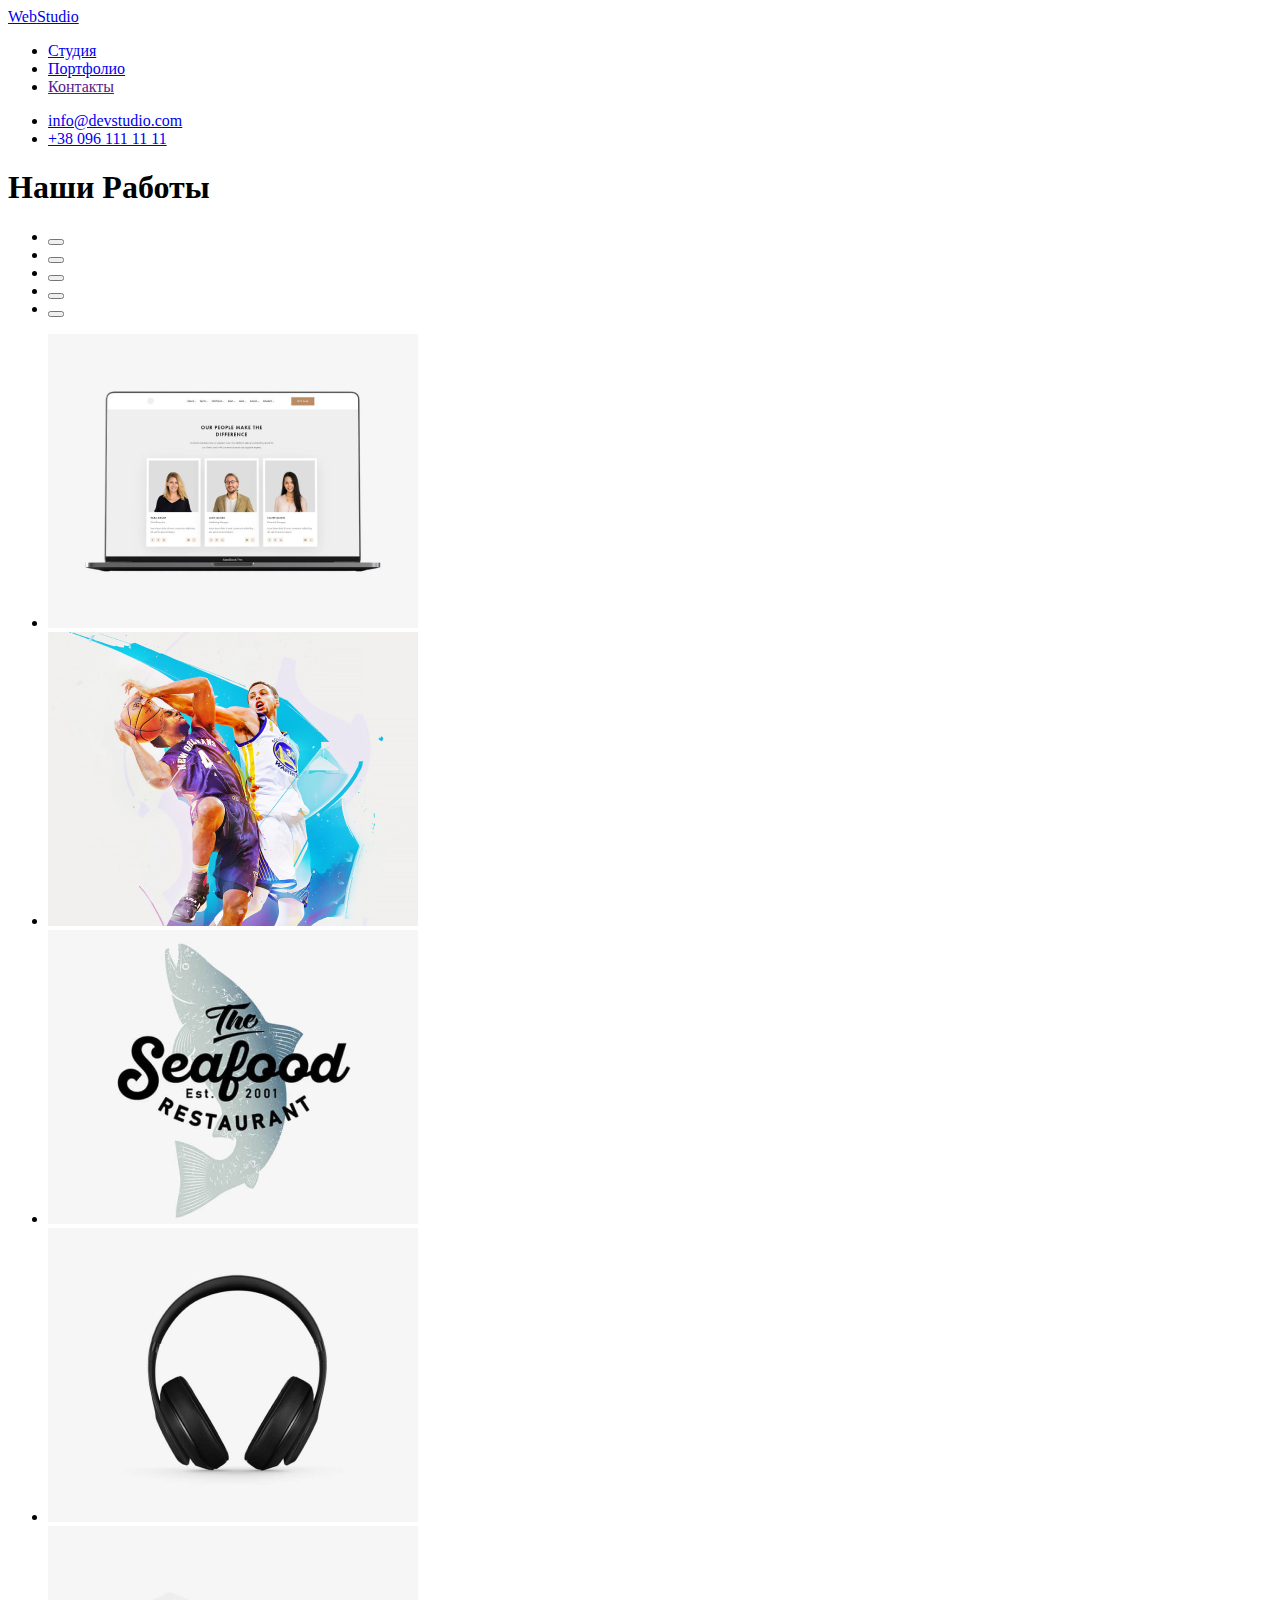
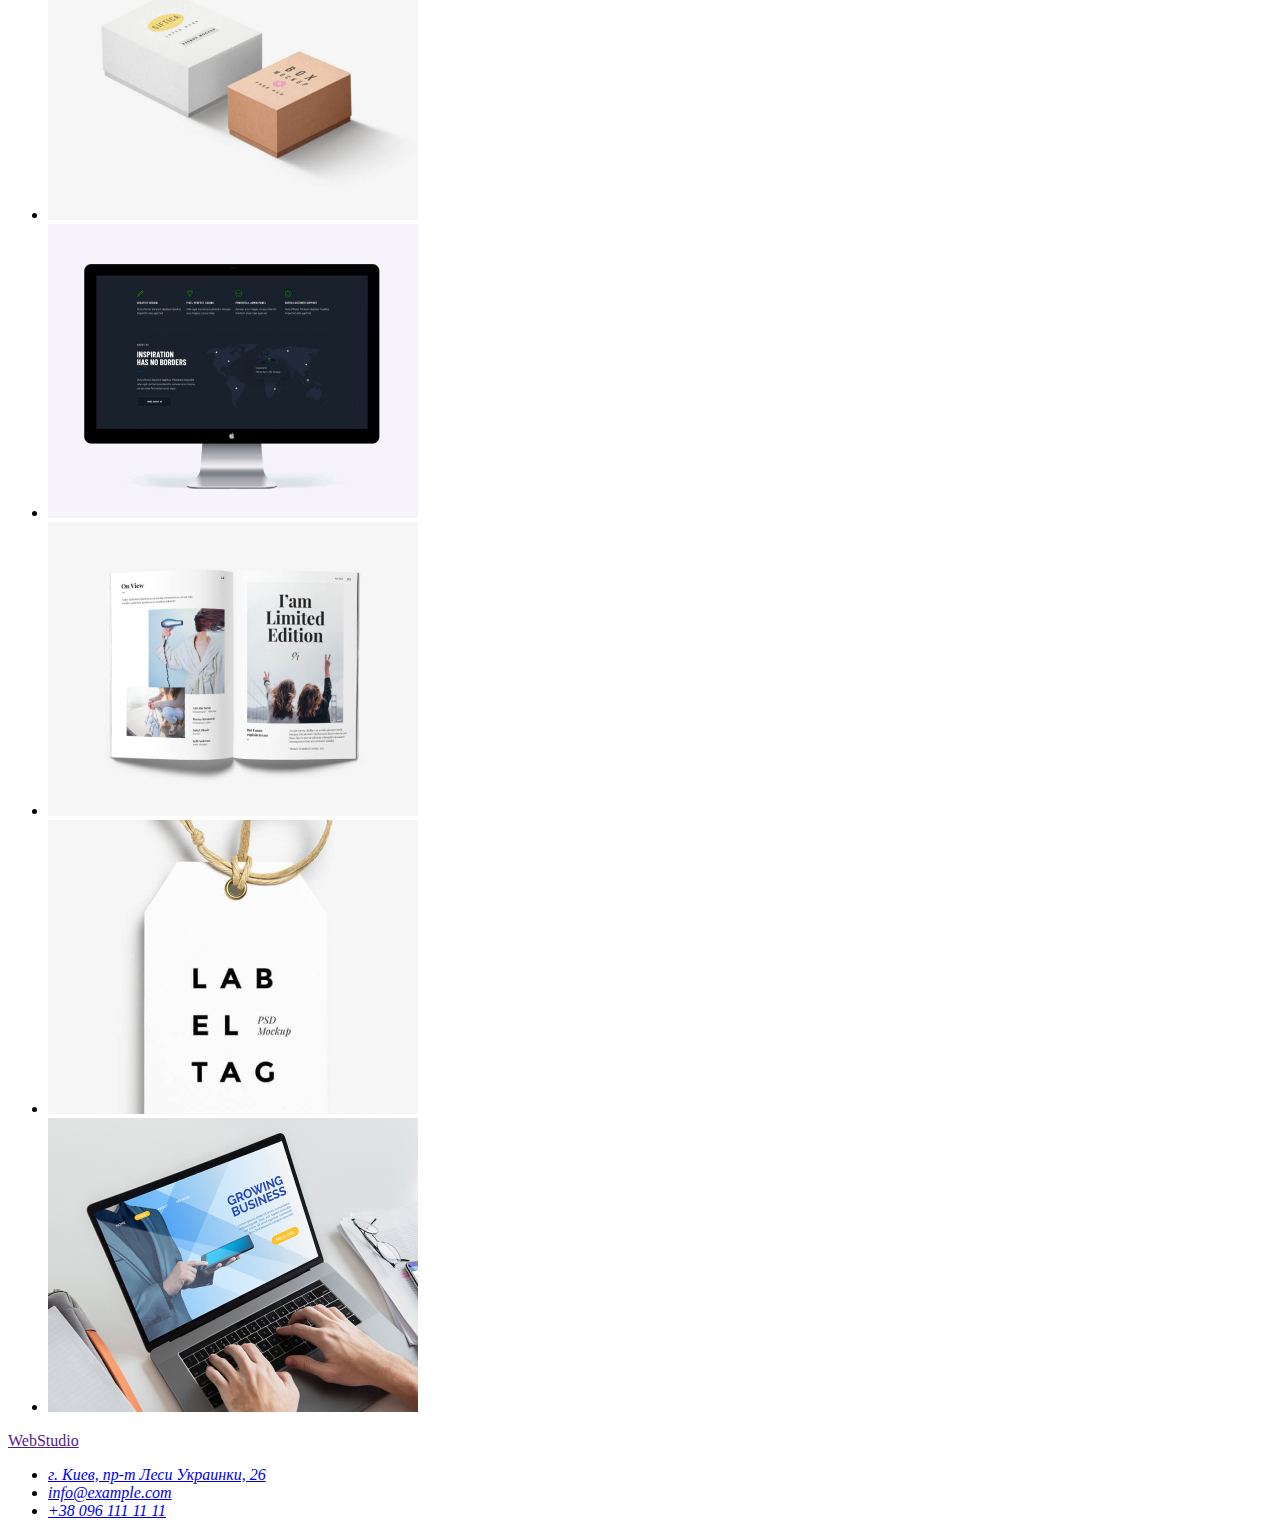
==== portfolio.html @ e500df39 "commit 1" ====
<!DOCTYPE html>
<html lang="en">
  <head>
    <meta charset="UTF-8" />
    <meta name="viewport" content="width=device-width, initial-scale=1.0" />
    <title>Portfolio | WebStudio</title>
  </head>

  <body>
    <header>
      <nav>
        <a href="index.html"><span>Web</span>Studio</a>

        <ul>
          <li>
            <a href="index.html">Студия</a>
          </li>
          <li>
            <a href="portfolio.html">Портфолио</a>
          </li>
          <li>
            <a href="">Контакты</a>
          </li>
        </ul>
      </nav>

      <ul>
        <li><a href="mailto:info@devstudio.com">info@devstudio.com</a></li>
        <li><a href="tel:+380961111111">+38 096 111 11 11</a></li>
      </ul>
    </header>

    <main>
      <h1>Наши Работы</h1>

      <!-- Filters -->
      <section class="our-work">
        <div class="filters">
          <ul class="filters-list">
            <li class="filters-list-item">
              <button type="button"></button>
            </li>
            <li class="filters-list-item">
              <button type="button"></button>
            </li>
            <li class="filters-list-item">
              <button type="button"></button>
            </li>
            <li class="filters-list-item">
              <button type="button"></button>
            </li>
            <li class="filters-list-item">
              <button type="button"></button>
            </li>
          </ul>
        </div>

        <!-- Gallery-->
        <div class="gallery">
          <ul class="gallery-list">
            <li class="gallery-list-item">
              <img src="./images/portfolio/techno.jpg" alt="Технокряк" />
            </li>
            <li class="gallery-list-item">
              <img src="./images/portfolio/nba-poster.jpg" alt="NBA постер" />
            </li>
            <li class="gallery-list-item">
              <img
                src="./images/portfolio/seafood.jpg"
                alt="Ресторан SeaFood"
              />
            </li>
            <li class="gallery-list-item">
              <img src="./images/portfolio/prime-headphones.jpg" alt="Prime" />
            </li>
            <li class="gallery-list-item">
              <img src="./images/portfolio/boxes.jpg" alt="Boxes" />
            </li>
            <li class="gallery-list-item">
              <img
                src="./images/portfolio/inspiration.jpg"
                alt="Inspiration has no borders"
              />
            </li>
            <li class="gallery-list-item">
              <img
                src="./images/portfolio/limited-edition.jpg"
                alt="Limited Edition"
              />
            </li>
            <li class="gallery-list-item">
              <img src="./images/portfolio/lab.jpg" alt="Lab" />
            </li>
            <li class="gallery-list-item">
              <img
                src="./images/portfolio/growing-business.jpg"
                alt="Growing Business"
              />
            </li>
          </ul>
        </div>
      </section>
    </main>

    <footer>
      <a href=""><span>Web</span>Studio</a>

      <address>
        <ul>
          <li>
            <a href="https://goo.gl/maps/xDt1eJo59zXhPZ2P7"
              >г. Киев, пр-т Леси Украинки, 26</a
            >
          </li>
          <li><a href="mailto:info@example.com">info@example.com</a></li>
          <li><a href="tel:+380961111111">+38 096 111 11 11</a></li>
        </ul>
      </address>
    </footer>
  </body>
</html>
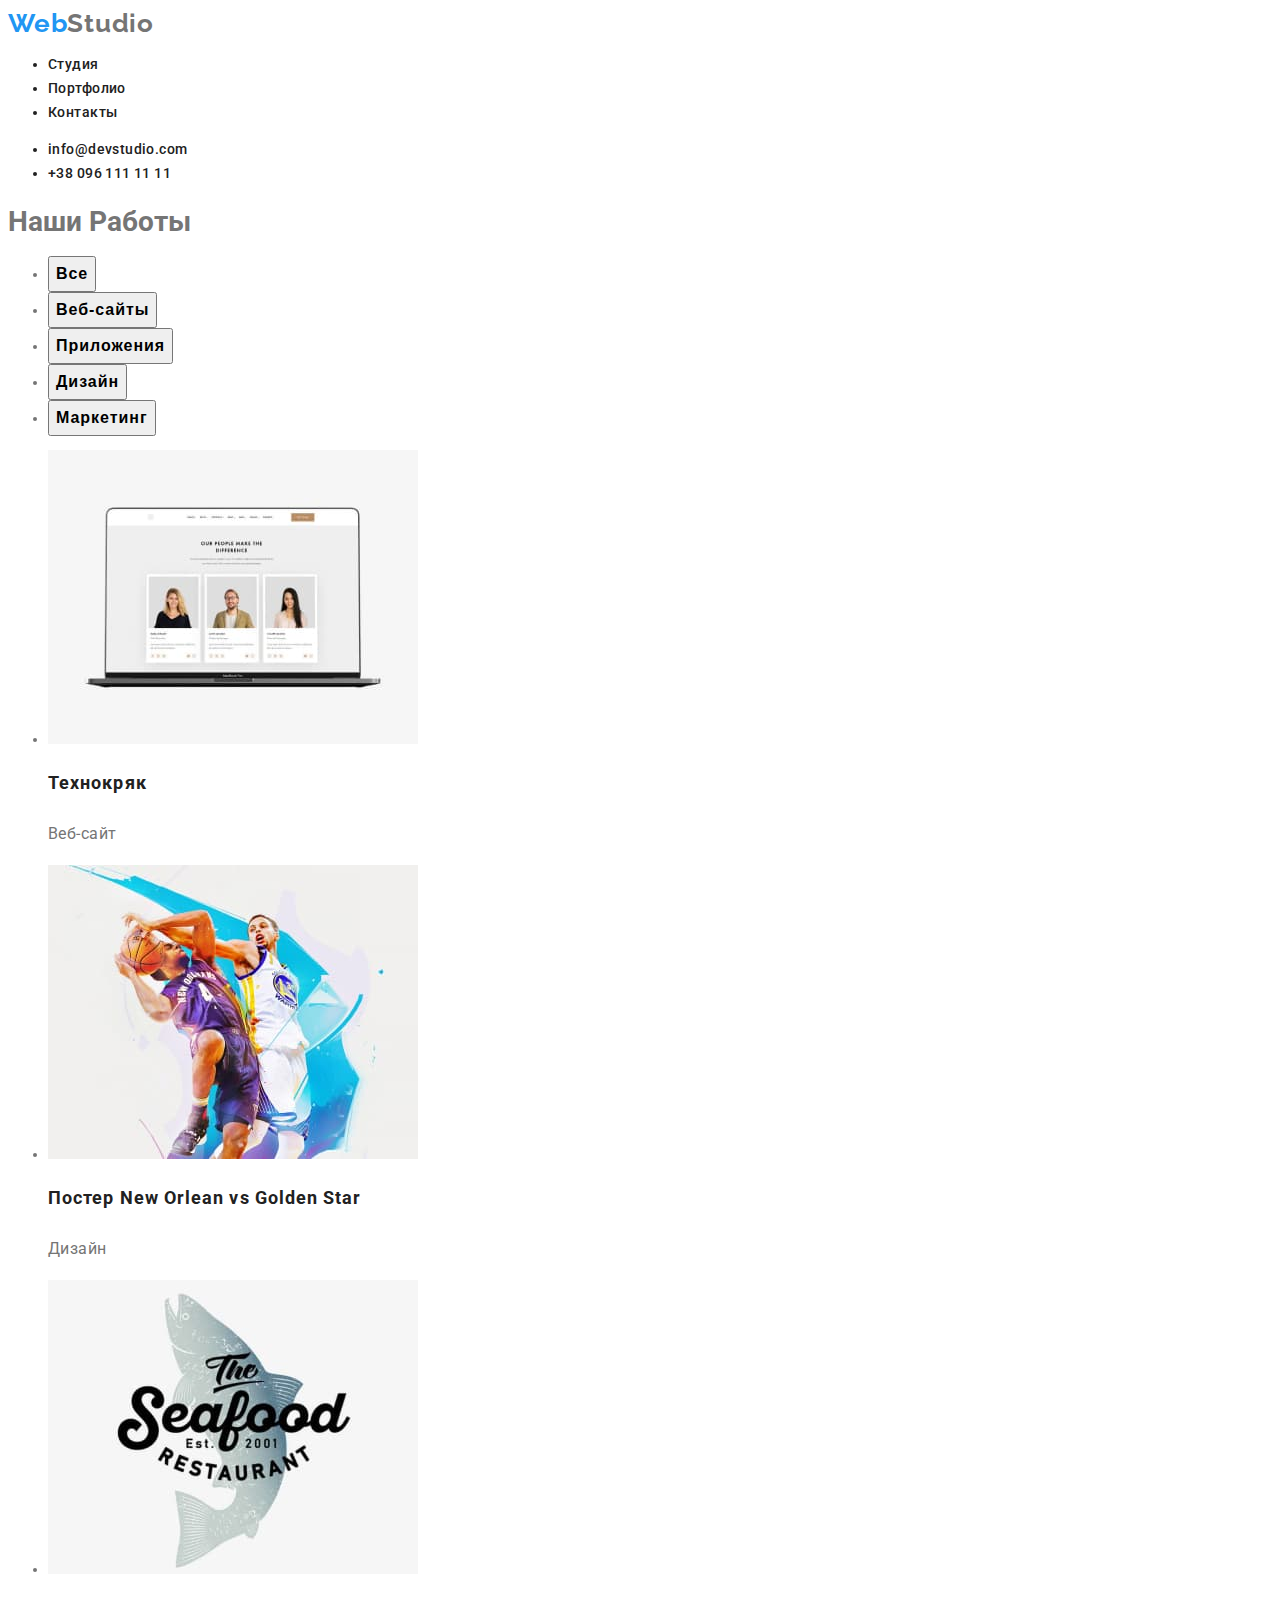
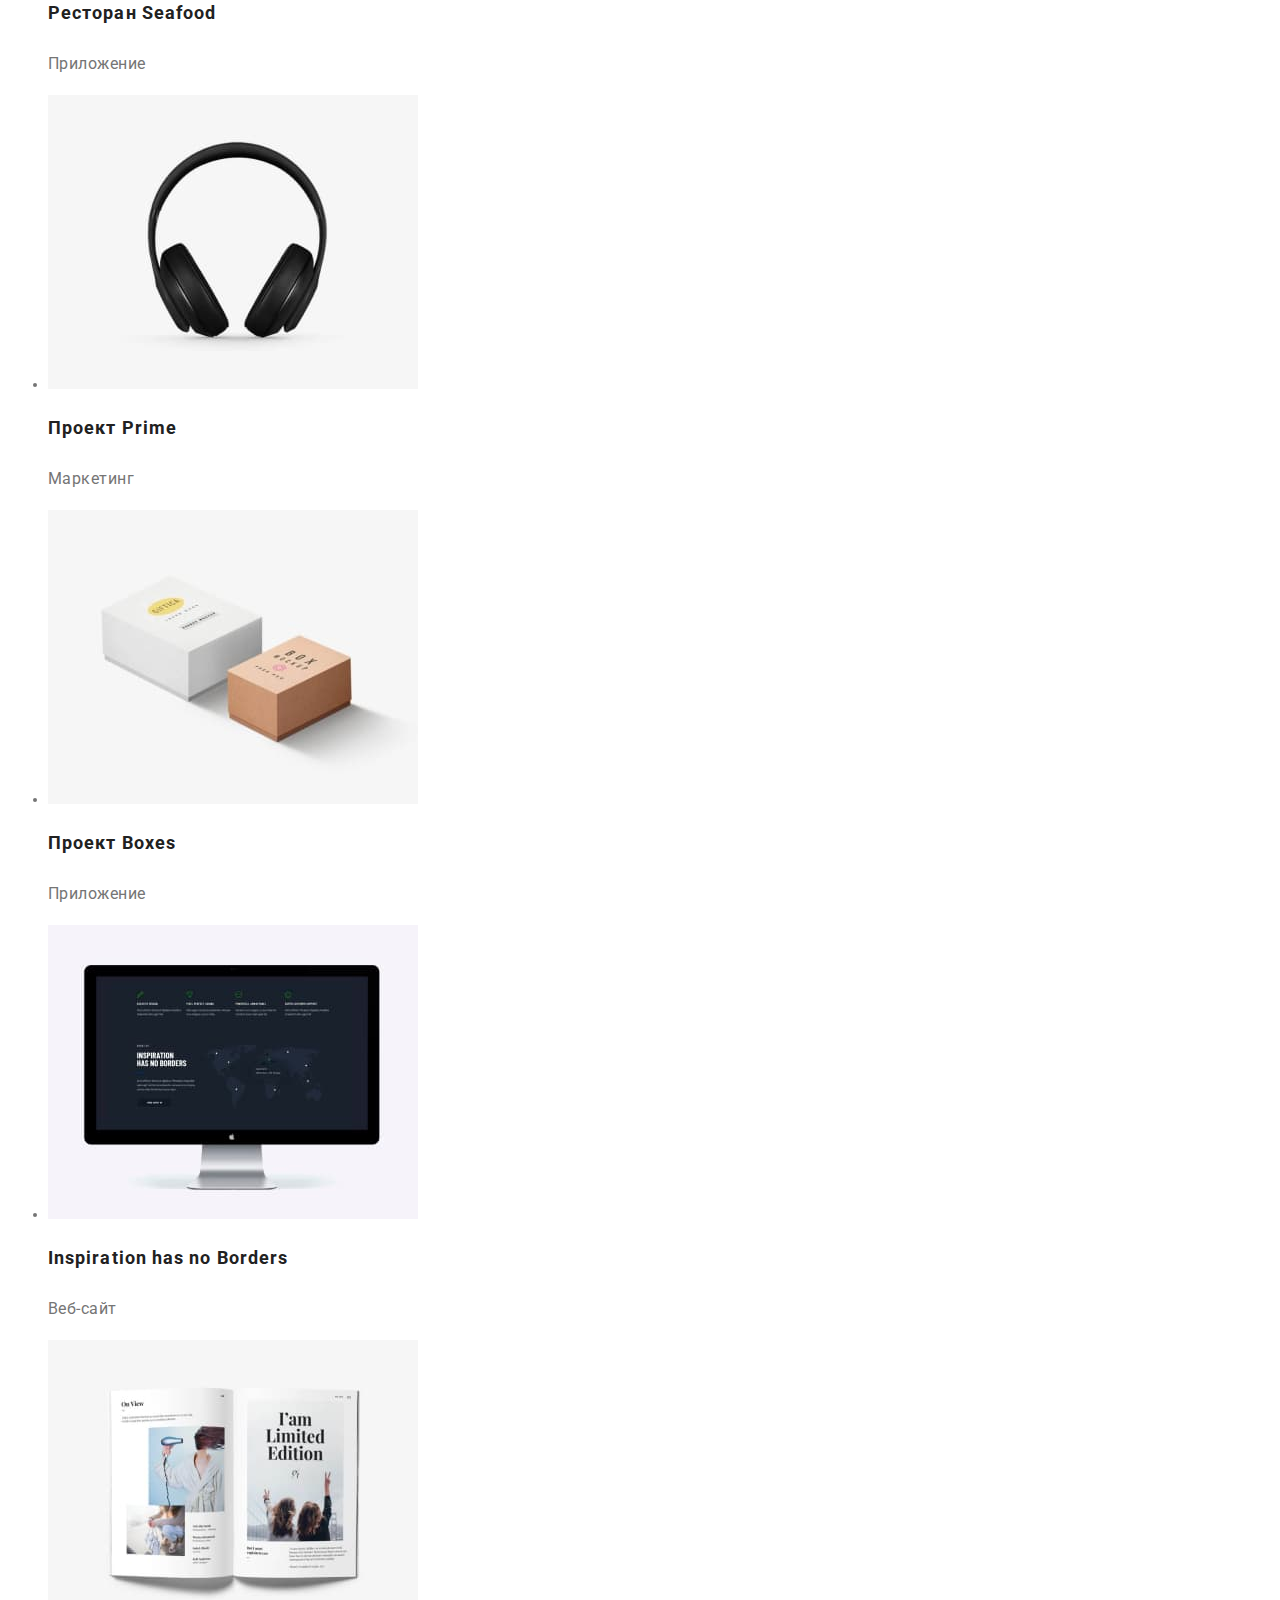
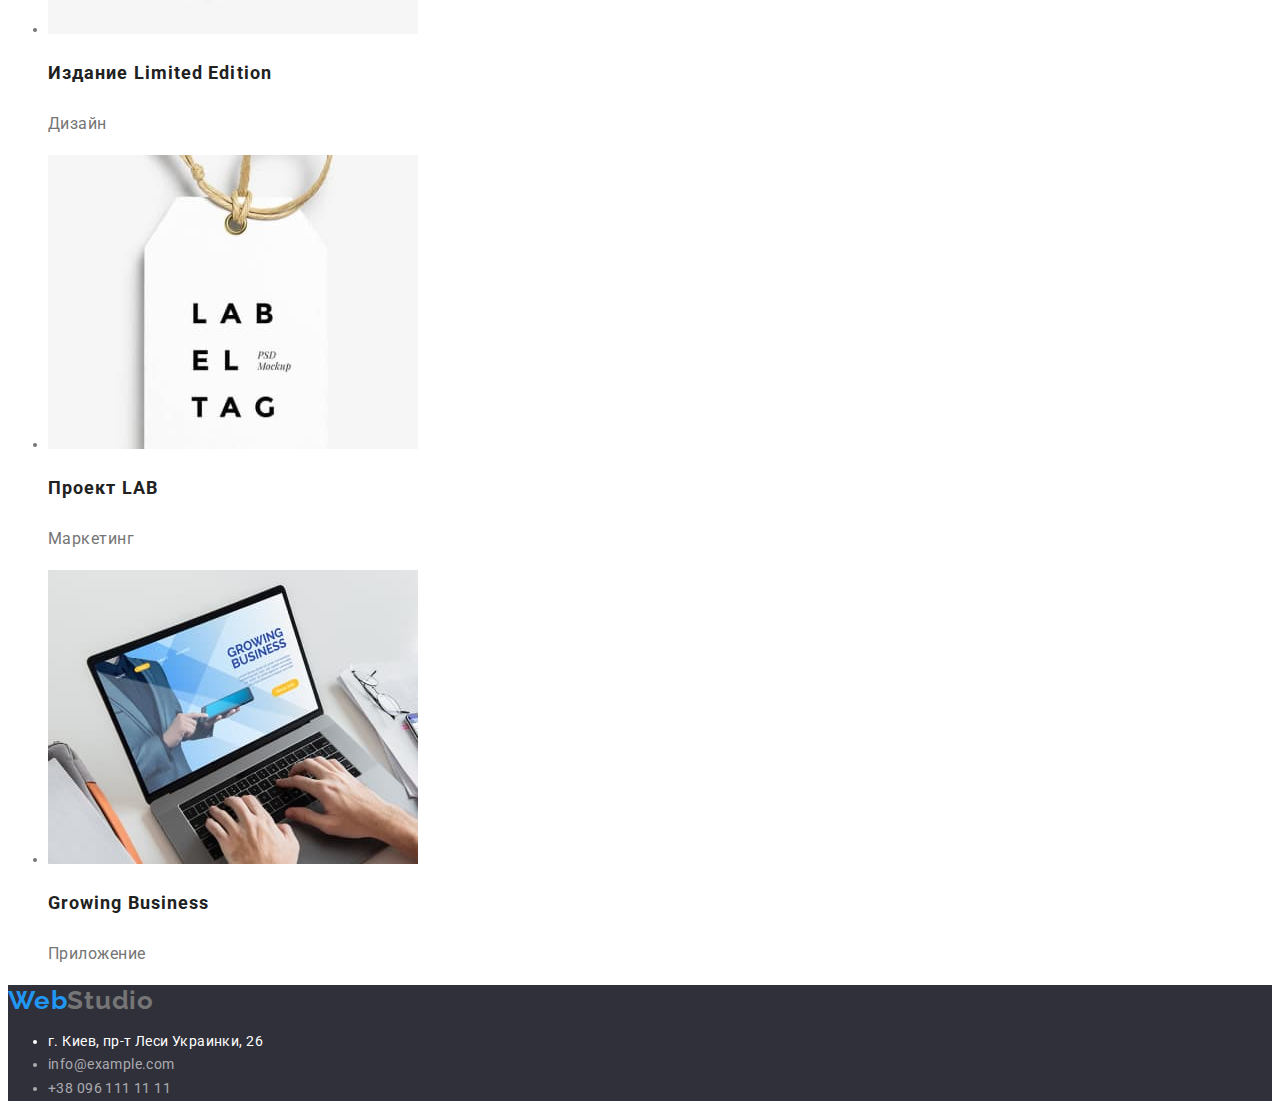
==== commit f50363fb: "css added" ====
--- a/portfolio.html
+++ b/portfolio.html
@@ -4,29 +4,45 @@
     <meta charset="UTF-8" />
     <meta name="viewport" content="width=device-width, initial-scale=1.0" />
     <title>Portfolio | WebStudio</title>
+    <link rel="preconnect" href="https://fonts.gstatic.com" />
+    <link
+      href="https://fonts.googleapis.com/css2?family=Raleway:wght@700&family=Roboto:wght@400;500;700;900&display=swap"
+      rel="stylesheet"
+    />
+    <link rel="stylesheet" href="./styles/style.css" />
   </head>
 
   <body>
-    <header>
-      <nav>
-        <a href="index.html"><span>Web</span>Studio</a>
+    <header class="header">
+      <nav class="header-nav">
+        <a class="logo" href="index.html">
+          <span class="logo-blue">Web</span>Studio
+        </a>
 
-        <ul>
-          <li>
-            <a href="index.html">Студия</a>
+        <ul class="navigation-list">
+          <li class="navigation-list-item">
+            <a class="navigation-list-link" href="index.html">Студия</a>
           </li>
-          <li>
-            <a href="portfolio.html">Портфолио</a>
+          <li class="navigation-list-item">
+            <a class="navigation-list-link" href="portfolio.html">Портфолио</a>
           </li>
-          <li>
-            <a href="">Контакты</a>
+          <li class="navigation-list-item">
+            <a class="navigation-list-link" href="">Контакты</a>
           </li>
         </ul>
       </nav>
 
-      <ul>
-        <li><a href="mailto:info@devstudio.com">info@devstudio.com</a></li>
-        <li><a href="tel:+380961111111">+38 096 111 11 11</a></li>
+      <ul class="header-contacts-list">
+        <li class="header-contacts-item">
+          <a class="header-contacts-link" href="mailto:info@devstudio.com"
+            >info@devstudio.com</a
+          >
+        </li>
+        <li class="header-contacts-item">
+          <a class="header-contacts-link" href="tel:+380961111111"
+            >+38 096 111 11 11</a
+          >
+        </li>
       </ul>
     </header>
 
@@ -38,19 +54,19 @@
         <div class="filters">
           <ul class="filters-list">
             <li class="filters-list-item">
-              <button type="button"></button>
+              <button class="button" type="button">Все</button>
             </li>
             <li class="filters-list-item">
-              <button type="button"></button>
+              <button class="button" type="button">Веб-сайты</button>
             </li>
             <li class="filters-list-item">
-              <button type="button"></button>
+              <button class="button" type="button">Приложения</button>
             </li>
             <li class="filters-list-item">
-              <button type="button"></button>
+              <button class="button" type="button">Дизайн</button>
             </li>
             <li class="filters-list-item">
-              <button type="button"></button>
+              <button class="button" type="button">Маркетинг</button>
             </li>
           </ul>
         </div>
@@ -60,60 +76,93 @@
           <ul class="gallery-list">
             <li class="gallery-list-item">
               <img src="./images/portfolio/techno.jpg" alt="Технокряк" />
+              <p class="gallery-list-header">Технокряк</p>
+              <p class="gallery-list-text">Веб-сайт</p>
             </li>
             <li class="gallery-list-item">
               <img src="./images/portfolio/nba-poster.jpg" alt="NBA постер" />
+              <p class="gallery-list-header">
+                Постер New Orlean vs Golden Star
+              </p>
+              <p class="gallery-list-text">Дизайн</p>
             </li>
             <li class="gallery-list-item">
               <img
                 src="./images/portfolio/seafood.jpg"
                 alt="Ресторан SeaFood"
               />
+              <p class="gallery-list-header">Ресторан Seafood</p>
+              <p class="gallery-list-text">Приложение</p>
             </li>
             <li class="gallery-list-item">
               <img src="./images/portfolio/prime-headphones.jpg" alt="Prime" />
+              <p class="gallery-list-header">Проект Prime</p>
+              <p class="gallery-list-text">Маркетинг</p>
             </li>
             <li class="gallery-list-item">
               <img src="./images/portfolio/boxes.jpg" alt="Boxes" />
+              <p class="gallery-list-header">Проект Boxes</p>
+              <p class="gallery-list-text">Приложение</p>
             </li>
             <li class="gallery-list-item">
               <img
                 src="./images/portfolio/inspiration.jpg"
                 alt="Inspiration has no borders"
               />
+              <p class="gallery-list-header">Inspiration has no Borders</p>
+              <p class="gallery-list-text">Веб-сайт</p>
             </li>
             <li class="gallery-list-item">
               <img
                 src="./images/portfolio/limited-edition.jpg"
                 alt="Limited Edition"
               />
+              <p class="gallery-list-header">Издание Limited Edition</p>
+              <p class="gallery-list-text">Дизайн</p>
             </li>
             <li class="gallery-list-item">
               <img src="./images/portfolio/lab.jpg" alt="Lab" />
+              <p class="gallery-list-header">Проект LAB</p>
+              <p class="gallery-list-text">Маркетинг</p>
             </li>
             <li class="gallery-list-item">
               <img
                 src="./images/portfolio/growing-business.jpg"
                 alt="Growing Business"
               />
+              <p class="gallery-list-header">Growing Business</p>
+              <p class="gallery-list-text">Приложение</p>
             </li>
           </ul>
         </div>
       </section>
     </main>
 
-    <footer>
-      <a href=""><span>Web</span>Studio</a>
+    <footer class="footer">
+      <a class="logo" href="index.html">
+        <span class="logo-blue">Web</span>Studio
+      </a>
 
-      <address>
-        <ul>
-          <li>
-            <a href="https://goo.gl/maps/xDt1eJo59zXhPZ2P7"
-              >г. Киев, пр-т Леси Украинки, 26</a
+      <address class="address">
+        <ul class="address-list">
+          <li class="address-list-item adress-text">
+            <a
+              class="address-list-link"
+              href="https://goo.gl/maps/xDt1eJo59zXhPZ2P7"
+            >
+              г. Киев, пр-т Леси Украинки, 26
+            </a>
+          </li>
+          <li class="address-list-item">
+            <a class="address-list-link" href="mailto:info@example.com"
+              >info@example.com</a
             >
           </li>
-          <li><a href="mailto:info@example.com">info@example.com</a></li>
-          <li><a href="tel:+380961111111">+38 096 111 11 11</a></li>
+          <li class="address-list-item">
+            <a class="address-list-link" href="tel:+380961111111"
+              >+38 096 111 11 11</a
+            >
+          </li>
         </ul>
       </address>
     </footer>
--- a/styles/style.css
+++ b/styles/style.css
@@ -0,0 +1,182 @@
+:root {
+  --bold-color: #212121;
+  --text-color: #757575;
+}
+
+body {
+  color: #757575;
+  font-family: "Roboto", sans-serif;
+  font-size: 14px;
+  font-style: normal;
+}
+
+a,
+a:visited {
+  text-decoration: none;
+  color: inherit;
+}
+
+.button {
+  font-size: 16px;
+  font-weight: 700;
+  line-height: 1.875;
+  letter-spacing: 0.06em;
+  text-align: center;
+}
+
+/* -----              index           ------- */
+
+/* ----- Header ------- */
+
+.logo {
+  width: 145px;
+  height: 31px;
+
+  font-family: Raleway;
+  font-weight: bold;
+  font-size: 26px;
+  line-height: 1.19;
+  letter-spacing: 0.03em;
+}
+
+.logo-blue {
+  color: #2196f3;
+}
+
+.navigation-list-item,
+.header-contacts-item {
+  color: var(--bold-color);
+
+  font-weight: 500;
+  line-height: 1.7;
+  letter-spacing: 0.03em;
+  text-align: left;
+}
+
+.navigation-list-item:hover,
+.header-contacts-item:hover {
+  color: #2196f3;
+}
+
+/* ----- Header END ------- */
+
+/* ----- Main ------- */
+
+.header-one {
+  font-weight: 900;
+  font-size: 44px;
+  line-height: 1.36;
+
+  text-align: center;
+  letter-spacing: 0.06em;
+  text-transform: uppercase;
+
+  color: #ffffff;
+  background-color: #2f303a; /* temporarily */
+}
+
+.button-order-service {
+  background-color: #2196f3;
+  color: #ffffff;
+}
+
+.benefits-list-item {
+  font-size: 14px;
+  font-weight: 400;
+  line-height: 1.7;
+  letter-spacing: 0.03em;
+  text-align: left;
+}
+
+.benefits-list-title {
+  font-weight: 700;
+}
+
+.header-two {
+  color: var(--bold-color);
+  font-size: 36px;
+  font-weight: 700;
+  line-height: 1.16;
+  letter-spacing: 0.03em;
+  text-align: center;
+}
+
+.team-person-name {
+  font-weight: 500;
+  font-size: 16px;
+  line-height: 1.18;
+
+  /* text-align: center; */
+  letter-spacing: 0.03em;
+
+  color: var(--bold-color);
+}
+
+.team-person-title {
+  font-weight: normal;
+  font-size: 16px;
+  line-height: 1.18;
+
+  /* text-align: center; */
+  letter-spacing: 0.03em;
+
+  color: var(--text-color);
+}
+
+/* ----- Main END ------- */
+
+/* ----- Footer ------- */
+
+.footer {
+  background-color: #2f303a;
+}
+
+.address-list-item {
+  font-style: normal;
+  font-weight: normal;
+  font-size: 14px;
+  line-height: 1.7;
+  letter-spacing: 0.03em;
+  color: rgba(255, 255, 255, 0.6);
+}
+
+.adress-text {
+  color: #ffffff;
+}
+
+/* ----- Footer END ------- */
+
+/* -----              portfolio page         ------- */
+
+/* --- Filters ---- */
+
+.filters-list-item .button:hover {
+  background-color: #2196f3;
+  color: #ffffff;
+}
+
+/* --- Filters END ---- */
+
+/* --- Gallery ---- */
+
+.gallery-list-header {
+  font-style: normal;
+  font-weight: bold;
+  font-size: 18px;
+  line-height: 2;
+
+  letter-spacing: 0.06em;
+
+  color: var(--bold-color);
+}
+
+.gallery-list-text {
+  font-style: normal;
+  font-weight: normal;
+  font-size: 16px;
+  line-height: 1.87;
+
+  letter-spacing: 0.03em;
+
+  color: var(--text-color);
+}
